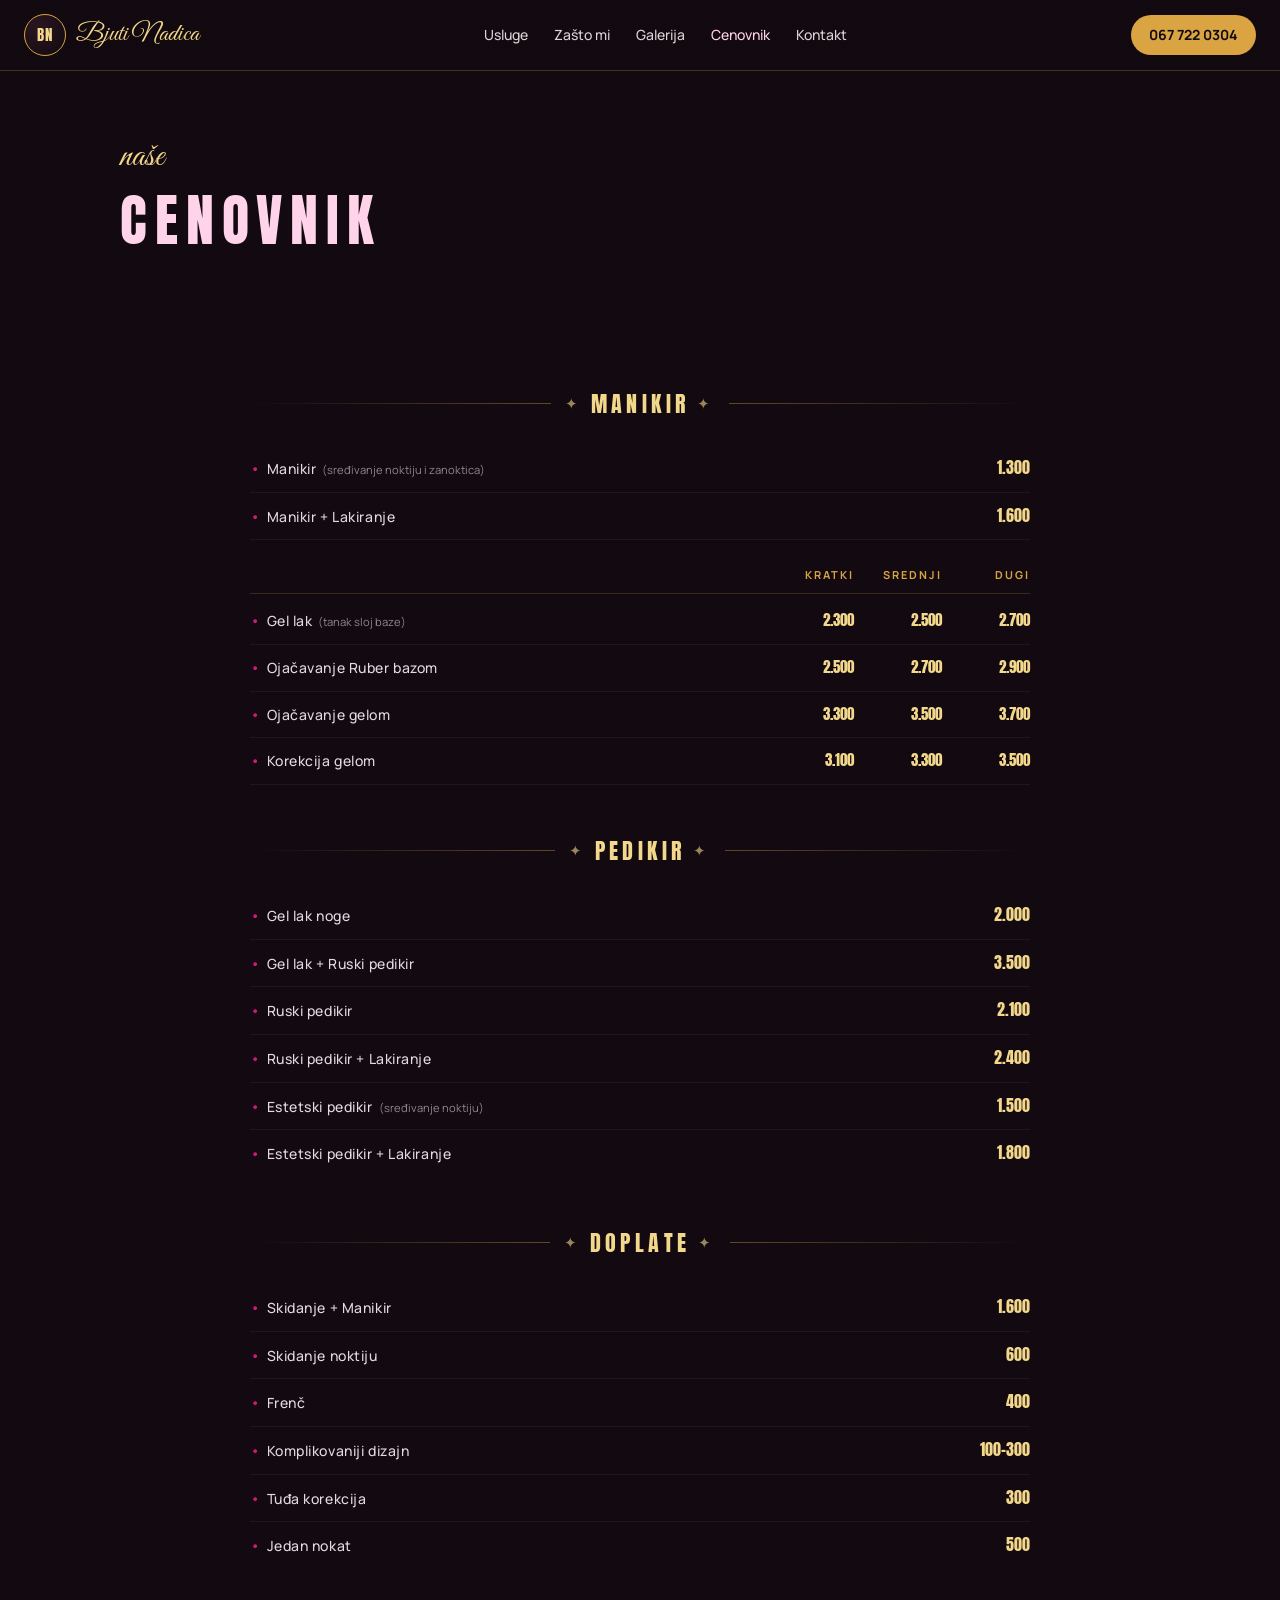
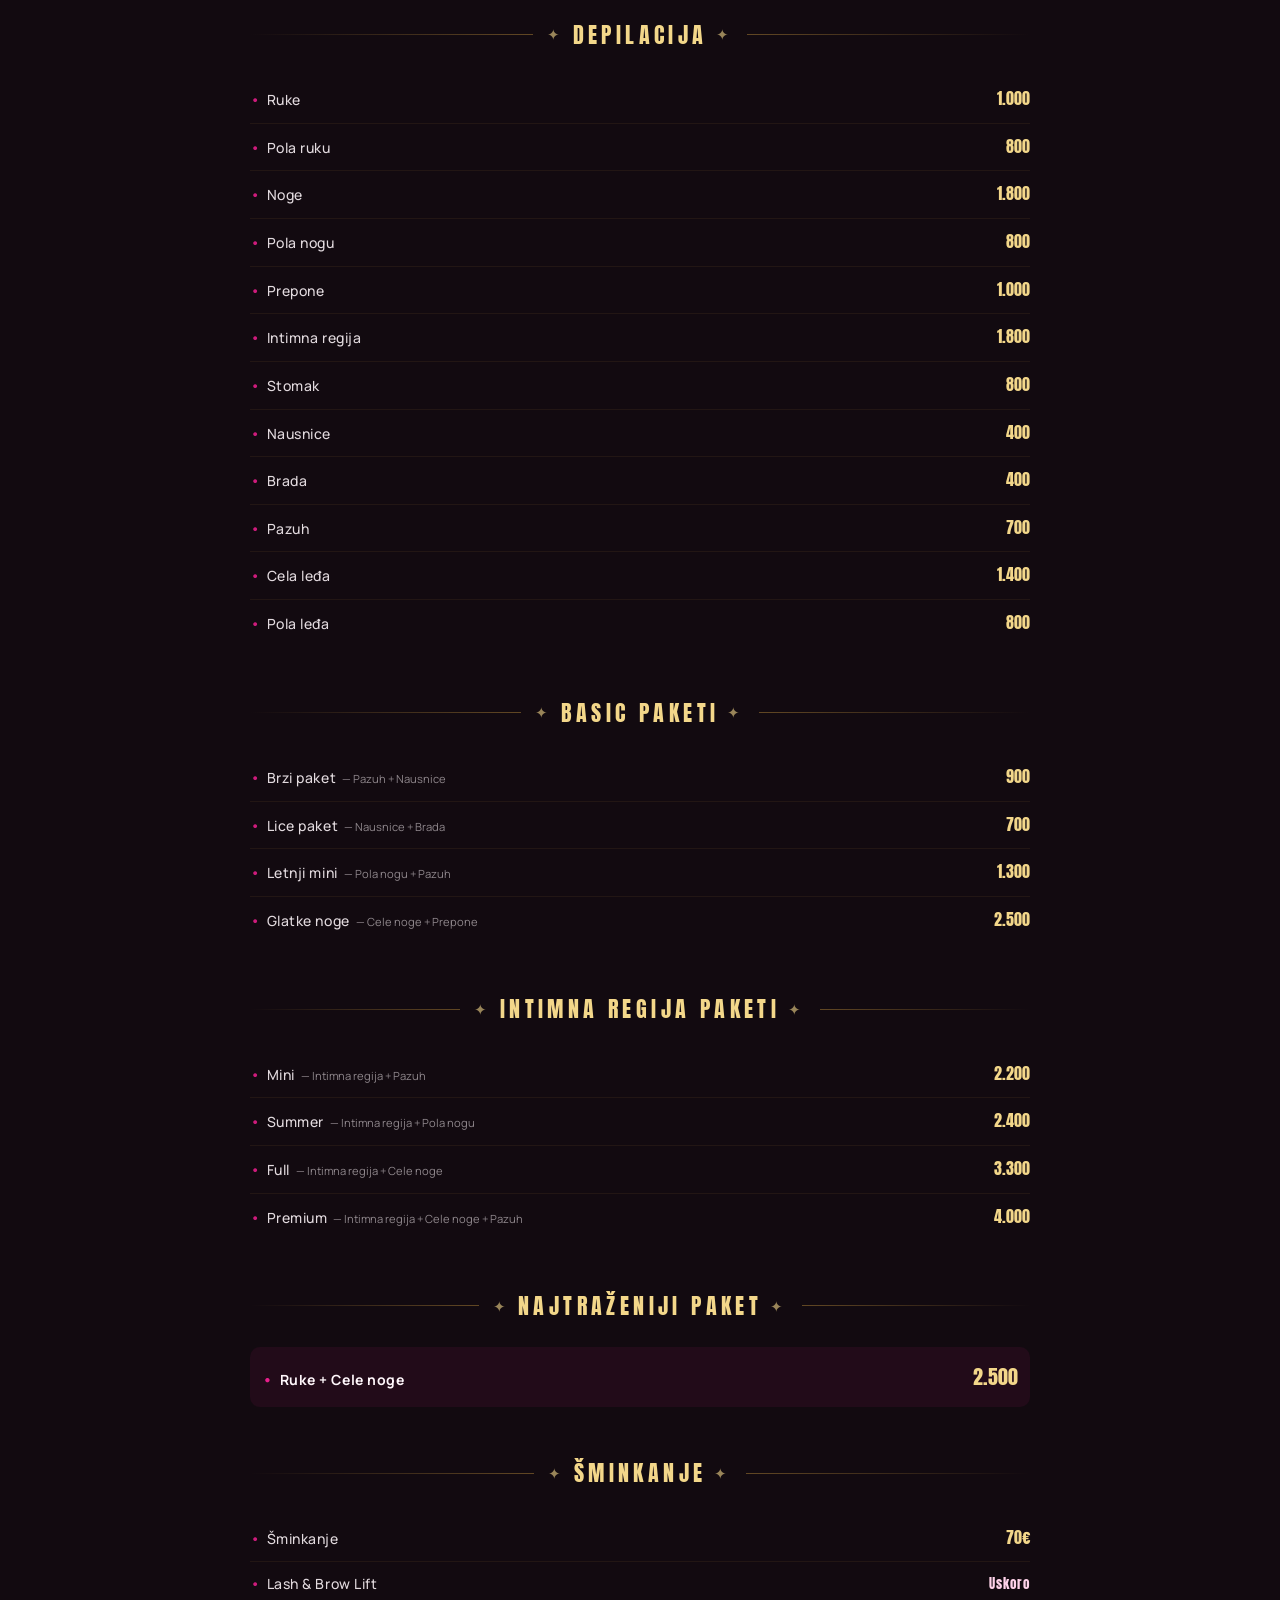
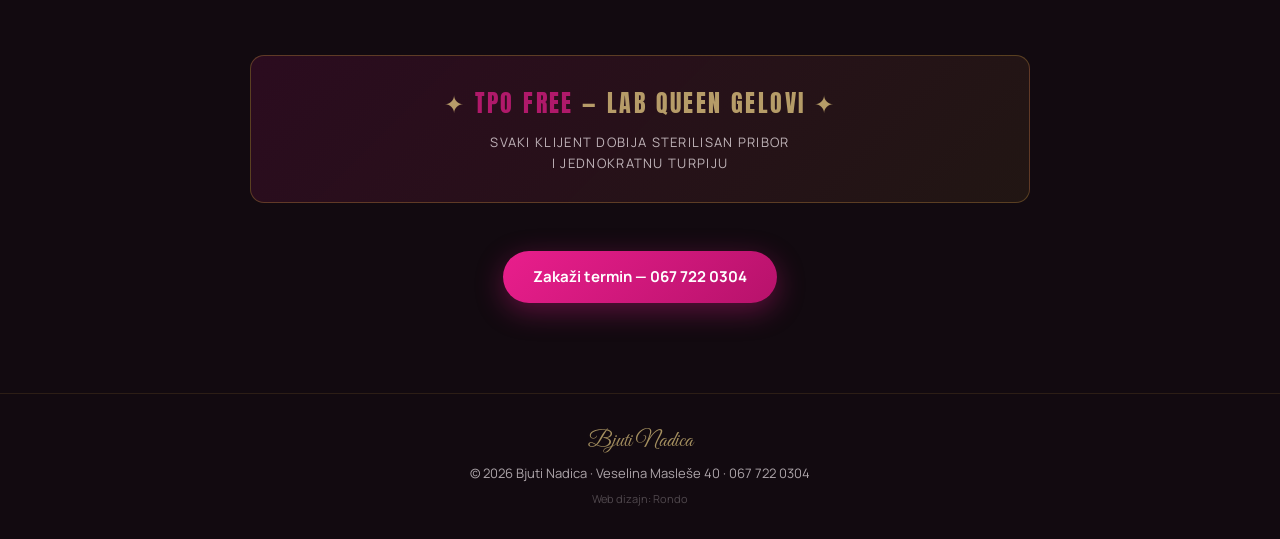
==== cenovnik.html @ 789e0a79 "Bjuti Nadica sajt — inicijalni commit index.html, galerija.html, cenovnik.html, style.css  Co-Author" ====
<!DOCTYPE html>
<html lang="sr">
<head>
  <meta charset="UTF-8">
  <meta name="viewport" content="width=device-width, initial-scale=1.0">
  <title>Cenovnik — Bjuti Nadica</title>
  <meta name="description" content="Cenovnik usluga salona Bjuti Nadica — manikir, pedikir, depilacija, šminkanje. Veselina Masleše 40, Beograd.">
  <link rel="preconnect" href="https://fonts.googleapis.com">
  <link rel="preconnect" href="https://fonts.gstatic.com" crossorigin>
  <link rel="stylesheet" href="style.css">
</head>
<body>

<!-- HEADER -->
<header>
  <a class="logo" href="index.html" aria-label="Bjuti Nadica — početna">
    <span class="logo-znak">BN</span>
    <span class="logo-ime">Bjuti Nadica</span>
  </a>
  <nav aria-label="Glavna navigacija">
    <a href="index.html#usluge">Usluge</a>
    <a href="index.html#zasto">Zašto mi</a>
    <a href="galerija.html">Galerija</a>
    <a href="cenovnik.html" class="active">Cenovnik</a>
    <a href="index.html#kontakt">Kontakt</a>
  </nav>
  <a class="header-tel" href="tel:0677220304">067 722 0304</a>
</header>

<!-- HERO -->
<div class="cenovnik-hero">
  <div class="okvir">
    <span class="naslov-sekcije" style="text-align:left;margin-bottom:.4rem;display:block;">
      <span class="script" style="font-size:clamp(24px,3.5vw,36px);">naše</span>
    </span>
    <h1 style="font-family:var(--display);font-size:clamp(32px,6vw,56px);letter-spacing:.14em;text-transform:uppercase;color:var(--roze);font-weight:400;line-height:1;">Cenovnik</h1>
  </div>
</div>

<!-- SADRŽAJ -->
<section>
  <div class="okvir" style="max-width:780px;">

    <!-- ══════════════ MANIKIR ══════════════ -->
    <div class="cenovnik-blok">
      <div class="cenovnik-kategorija">
        <span class="cenovnik-kategorija-naziv">Manikir</span>
      </div>

      <div class="cenovnik-red">
        <span class="cenovnik-naziv">Manikir <small>(sređivanje noktiju i zanoktica)</small></span>
        <span class="cenovnik-cena">1.300</span>
      </div>
      <div class="cenovnik-red">
        <span class="cenovnik-naziv">Manikir + Lakiranje</span>
        <span class="cenovnik-cena">1.600</span>
      </div>

      <!-- tabela kratki/srednji/dugi -->
      <div class="cenovnik-tabela-header" style="margin-top:1.2rem;">
        <span></span>
        <span>Kratki</span>
        <span>Srednji</span>
        <span>Dugi</span>
      </div>
      <div class="cenovnik-red-tabela">
        <span class="cenovnik-naziv">Gel lak <small>(tanak sloj baze)</small></span>
        <span class="cenovnik-cena">2.300</span>
        <span class="cenovnik-cena">2.500</span>
        <span class="cenovnik-cena">2.700</span>
      </div>
      <div class="cenovnik-red-tabela">
        <span class="cenovnik-naziv">Ojačavanje Ruber bazom</span>
        <span class="cenovnik-cena">2.500</span>
        <span class="cenovnik-cena">2.700</span>
        <span class="cenovnik-cena">2.900</span>
      </div>
      <div class="cenovnik-red-tabela">
        <span class="cenovnik-naziv">Ojačavanje gelom</span>
        <span class="cenovnik-cena">3.300</span>
        <span class="cenovnik-cena">3.500</span>
        <span class="cenovnik-cena">3.700</span>
      </div>
      <div class="cenovnik-red-tabela">
        <span class="cenovnik-naziv">Korekcija gelom</span>
        <span class="cenovnik-cena">3.100</span>
        <span class="cenovnik-cena">3.300</span>
        <span class="cenovnik-cena">3.500</span>
      </div>
    </div>

    <!-- ══════════════ PEDIKIR ══════════════ -->
    <div class="cenovnik-blok">
      <div class="cenovnik-kategorija">
        <span class="cenovnik-kategorija-naziv">Pedikir</span>
      </div>

      <div class="cenovnik-red">
        <span class="cenovnik-naziv">Gel lak noge</span>
        <span class="cenovnik-cena">2.000</span>
      </div>
      <div class="cenovnik-red">
        <span class="cenovnik-naziv">Gel lak + Ruski pedikir</span>
        <span class="cenovnik-cena">3.500</span>
      </div>
      <div class="cenovnik-red">
        <span class="cenovnik-naziv">Ruski pedikir</span>
        <span class="cenovnik-cena">2.100</span>
      </div>
      <div class="cenovnik-red">
        <span class="cenovnik-naziv">Ruski pedikir + Lakiranje</span>
        <span class="cenovnik-cena">2.400</span>
      </div>
      <div class="cenovnik-red">
        <span class="cenovnik-naziv">Estetski pedikir <small>(sređivanje noktiju)</small></span>
        <span class="cenovnik-cena">1.500</span>
      </div>
      <div class="cenovnik-red">
        <span class="cenovnik-naziv">Estetski pedikir + Lakiranje</span>
        <span class="cenovnik-cena">1.800</span>
      </div>
    </div>

    <!-- ══════════════ DOPLATE ══════════════ -->
    <div class="cenovnik-blok">
      <div class="cenovnik-kategorija">
        <span class="cenovnik-kategorija-naziv">Doplate</span>
      </div>

      <div class="cenovnik-red">
        <span class="cenovnik-naziv">Skidanje + Manikir</span>
        <span class="cenovnik-cena">1.600</span>
      </div>
      <div class="cenovnik-red">
        <span class="cenovnik-naziv">Skidanje noktiju</span>
        <span class="cenovnik-cena">600</span>
      </div>
      <div class="cenovnik-red">
        <span class="cenovnik-naziv">Frenč</span>
        <span class="cenovnik-cena">400</span>
      </div>
      <div class="cenovnik-red">
        <span class="cenovnik-naziv">Komplikovaniji dizajn</span>
        <span class="cenovnik-cena">100–300</span>
      </div>
      <div class="cenovnik-red">
        <span class="cenovnik-naziv">Tuđa korekcija</span>
        <span class="cenovnik-cena">300</span>
      </div>
      <div class="cenovnik-red">
        <span class="cenovnik-naziv">Jedan nokat</span>
        <span class="cenovnik-cena">500</span>
      </div>
    </div>

    <!-- ══════════════ DEPILACIJA ══════════════ -->
    <div class="cenovnik-blok">
      <div class="cenovnik-kategorija">
        <span class="cenovnik-kategorija-naziv">Depilacija</span>
      </div>

      <div class="cenovnik-red">
        <span class="cenovnik-naziv">Ruke</span>
        <span class="cenovnik-cena">1.000</span>
      </div>
      <div class="cenovnik-red">
        <span class="cenovnik-naziv">Pola ruku</span>
        <span class="cenovnik-cena">800</span>
      </div>
      <div class="cenovnik-red">
        <span class="cenovnik-naziv">Noge</span>
        <span class="cenovnik-cena">1.800</span>
      </div>
      <div class="cenovnik-red">
        <span class="cenovnik-naziv">Pola nogu</span>
        <span class="cenovnik-cena">800</span>
      </div>
      <div class="cenovnik-red">
        <span class="cenovnik-naziv">Prepone</span>
        <span class="cenovnik-cena">1.000</span>
      </div>
      <div class="cenovnik-red">
        <span class="cenovnik-naziv">Intimna regija</span>
        <span class="cenovnik-cena">1.800</span>
      </div>
      <div class="cenovnik-red">
        <span class="cenovnik-naziv">Stomak</span>
        <span class="cenovnik-cena">800</span>
      </div>
      <div class="cenovnik-red">
        <span class="cenovnik-naziv">Nausnice</span>
        <span class="cenovnik-cena">400</span>
      </div>
      <div class="cenovnik-red">
        <span class="cenovnik-naziv">Brada</span>
        <span class="cenovnik-cena">400</span>
      </div>
      <div class="cenovnik-red">
        <span class="cenovnik-naziv">Pazuh</span>
        <span class="cenovnik-cena">700</span>
      </div>
      <div class="cenovnik-red">
        <span class="cenovnik-naziv">Cela leđa</span>
        <span class="cenovnik-cena">1.400</span>
      </div>
      <div class="cenovnik-red">
        <span class="cenovnik-naziv">Pola leđa</span>
        <span class="cenovnik-cena">800</span>
      </div>
    </div>

    <!-- ══════════════ BASIC PAKETI ══════════════ -->
    <div class="cenovnik-blok">
      <div class="cenovnik-kategorija">
        <span class="cenovnik-kategorija-naziv">Basic paketi</span>
      </div>

      <div class="cenovnik-red">
        <span class="cenovnik-naziv">Brzi paket <small>— Pazuh + Nausnice</small></span>
        <span class="cenovnik-cena">900</span>
      </div>
      <div class="cenovnik-red">
        <span class="cenovnik-naziv">Lice paket <small>— Nausnice + Brada</small></span>
        <span class="cenovnik-cena">700</span>
      </div>
      <div class="cenovnik-red">
        <span class="cenovnik-naziv">Letnji mini <small>— Pola nogu + Pazuh</small></span>
        <span class="cenovnik-cena">1.300</span>
      </div>
      <div class="cenovnik-red">
        <span class="cenovnik-naziv">Glatke noge <small>— Cele noge + Prepone</small></span>
        <span class="cenovnik-cena">2.500</span>
      </div>
    </div>

    <!-- ══════════════ INTIMNA REGIJA PAKETI ══════════════ -->
    <div class="cenovnik-blok">
      <div class="cenovnik-kategorija">
        <span class="cenovnik-kategorija-naziv">Intimna regija paketi</span>
      </div>

      <div class="cenovnik-red">
        <span class="cenovnik-naziv">Mini <small>— Intimna regija + Pazuh</small></span>
        <span class="cenovnik-cena">2.200</span>
      </div>
      <div class="cenovnik-red">
        <span class="cenovnik-naziv">Summer <small>— Intimna regija + Pola nogu</small></span>
        <span class="cenovnik-cena">2.400</span>
      </div>
      <div class="cenovnik-red">
        <span class="cenovnik-naziv">Full <small>— Intimna regija + Cele noge</small></span>
        <span class="cenovnik-cena">3.300</span>
      </div>
      <div class="cenovnik-red">
        <span class="cenovnik-naziv">Premium <small>— Intimna regija + Cele noge + Pazuh</small></span>
        <span class="cenovnik-cena">4.000</span>
      </div>
    </div>

    <!-- ══════════════ NAJTRAŽENIJI PAKET ══════════════ -->
    <div class="cenovnik-blok">
      <div class="cenovnik-kategorija">
        <span class="cenovnik-kategorija-naziv">Najtraženiji paket</span>
      </div>

      <div class="cenovnik-red" style="background:rgba(233,30,140,.07);border-radius:10px;padding:14px 12px;border-bottom:none;">
        <span class="cenovnik-naziv" style="font-weight:700;opacity:1;">Ruke + Cele noge</span>
        <span class="cenovnik-cena" style="font-size:20px;">2.500</span>
      </div>
    </div>

    <!-- ══════════════ ŠMINKANJE ══════════════ -->
    <div class="cenovnik-blok">
      <div class="cenovnik-kategorija">
        <span class="cenovnik-kategorija-naziv">Šminkanje</span>
      </div>

      <div class="cenovnik-red">
        <span class="cenovnik-naziv">Šminkanje</span>
        <span class="cenovnik-cena">70€</span>
      </div>
      <div class="cenovnik-red">
        <span class="cenovnik-naziv">Lash &amp; Brow Lift</span>
        <span class="cenovnik-cena" style="color:var(--roze);font-size:13px;letter-spacing:.08em;">Uskoro</span>
      </div>
    </div>

    <!-- NOTA -->
    <div class="cenovnik-nota">
      <p class="tpo">✦ <span>TPO FREE</span> — Lab Queen gelovi ✦</p>
      <p>Svaki klijent dobija sterilisan pribor<br>i jednokratnu turpiju</p>
    </div>

    <!-- CTA -->
    <div style="text-align:center;margin-top:3rem;">
      <a class="btn btn-magenta" href="tel:0677220304">Zakaži termin — 067 722 0304</a>
    </div>

  </div>
</section>

<footer>
  <span class="script">Bjuti Nadica</span>
  © 2026 Bjuti Nadica · Veselina Masleše 40 · 067 722 0304
  <br><span style="font-size:11px;opacity:.4;margin-top:6px;display:inline-block;">Web dizajn: <a href="https://rondo.rs" target="_blank" rel="noopener" style="color:inherit;text-decoration:none;opacity:1;">Rondo</a></span>
</footer>

</body>
</html>
---- style.css ----
@import url('https://fonts.googleapis.com/css2?family=Anton&family=Great+Vibes&family=Manrope:wght@400;500;700&display=swap');

:root {
  --crna: #120a10;
  --crna-2: #1d0f18;
  --magenta: #e91e8c;
  --magenta-tamna: #b7126b;
  --roze: #ffd3ea;
  --zlatna: #d9a441;
  --zlatna-svetla: #f3d78a;
  --bela: #fff7fb;
  --display: 'Anton', sans-serif;
  --script: 'Great Vibes', cursive;
  --body: 'Manrope', sans-serif;
  --radius: 14px;
  --transition: 0.2s;
}

*, *::before, *::after { margin: 0; padding: 0; box-sizing: border-box; }
html { scroll-behavior: smooth; }
@media (prefers-reduced-motion: reduce) {
  html { scroll-behavior: auto; }
  *, *::before, *::after { animation: none !important; transition: none !important; }
}
body {
  font-family: var(--body);
  background: var(--crna);
  color: var(--bela);
  line-height: 1.6;
  overflow-x: hidden;
}
a { color: inherit; }
img { max-width: 100%; display: block; }
a:focus-visible { outline: 2px solid var(--zlatna); outline-offset: 3px; border-radius: 2px; }

/* ─── HEADER ─── */
header {
  position: fixed; inset: 0 0 auto 0; z-index: 50;
  display: flex; align-items: center; justify-content: space-between;
  padding: 14px 24px;
  background: linear-gradient(to bottom, rgba(18,10,16,.92), rgba(18,10,16,.75));
  backdrop-filter: blur(10px);
  border-bottom: 1px solid rgba(217,164,65,.25);
}
.logo { display: flex; align-items: center; gap: 10px; text-decoration: none; }
.logo-znak {
  width: 42px; height: 42px; border-radius: 50%;
  border: 1.5px solid var(--zlatna);
  display: grid; place-items: center;
  font-family: var(--display); font-size: 15px; letter-spacing: 1px;
  color: var(--zlatna-svetla);
  background: radial-gradient(circle at 30% 30%, #2a1520, #120a10);
  flex-shrink: 0;
}
.logo-ime { font-family: var(--script); font-size: 26px; color: var(--zlatna-svetla); }
nav { display: flex; gap: 26px; font-size: 14px; font-weight: 500; }
nav a { text-decoration: none; opacity: .85; transition: var(--transition); }
nav a:hover, nav a:focus-visible, nav a.active { opacity: 1; color: var(--roze); }
.header-tel {
  text-decoration: none; font-weight: 700; font-size: 14px;
  color: var(--crna); background: var(--zlatna);
  padding: 9px 18px; border-radius: 99px;
  transition: var(--transition); white-space: nowrap;
}
.header-tel:hover { background: var(--zlatna-svetla); }
@media (max-width: 760px) { nav { display: none; } }

/* ─── HERO ─── */
.hero {
  min-height: 100svh;
  display: flex; flex-direction: column; align-items: center; justify-content: center;
  text-align: center; position: relative;
  padding: 120px 24px 80px;
  overflow: hidden;
}
.hero::after {
  content: ""; position: absolute; left: 50%; bottom: 0; transform: translateX(-50%);
  width: min(560px, 80%); height: 1px;
  background: linear-gradient(to right, transparent, var(--zlatna), transparent);
}

/* 4 hero fotografije */
.hero-photos {
  position: absolute; inset: 0;
  display: grid; grid-template-columns: repeat(4, 1fr);
  z-index: 0;
}
.hero-photos img {
  width: 100%; height: 100%;
  object-fit: cover; object-position: center top;
}

/* overlay: tamni gradient + magenta sjaj */
.hero-overlay {
  position: absolute; inset: 0; z-index: 1;
  background:
    radial-gradient(ellipse 80% 55% at 50% -5%, rgba(233,30,140,.38), transparent 65%),
    radial-gradient(ellipse 45% 35% at 85% 75%, rgba(217,164,65,.1), transparent 70%),
    linear-gradient(to bottom, rgba(18,10,16,.45) 0%, rgba(18,10,16,.72) 50%, rgba(18,10,16,.96) 100%);
}

.hero-content { position: relative; z-index: 2; }

.hero-script {
  font-family: var(--script);
  font-size: clamp(44px, 9vw, 84px);
  color: var(--zlatna-svetla);
  line-height: 1.1;
}
.hero h1 {
  font-family: var(--display);
  font-size: clamp(15px, 2.6vw, 22px);
  letter-spacing: .45em; text-indent: .45em;
  color: var(--roze);
  margin: 8px 0 26px;
  text-transform: uppercase;
  font-weight: 400;
}
.hero p { max-width: 520px; opacity: .85; font-size: 16px; }
.hero-cta { display: flex; gap: 14px; margin-top: 34px; flex-wrap: wrap; justify-content: center; }

/* ─── DUGMAD ─── */
.btn {
  text-decoration: none; font-weight: 700; font-size: 15px;
  padding: 14px 30px; border-radius: 99px; transition: var(--transition);
  display: inline-block;
}
.btn-magenta {
  background: linear-gradient(135deg, var(--magenta), var(--magenta-tamna));
  color: #fff; box-shadow: 0 8px 28px rgba(233,30,140,.35);
}
.btn-magenta:hover { transform: translateY(-2px); box-shadow: 0 12px 34px rgba(233,30,140,.5); }
.btn-obrub { border: 1.5px solid var(--zlatna); color: var(--zlatna-svetla); }
.btn-obrub:hover { background: rgba(217,164,65,.12); }

/* ─── POPUST TRAKA ─── */
.popust {
  position: relative; margin: -1px 0;
  padding: 26px 24px;
  background: var(--magenta);
  transform: skewY(-1.6deg);
  overflow: hidden;
}
.popust-unutra {
  transform: skewY(1.6deg);
  display: flex; align-items: baseline; justify-content: center;
  gap: 16px; flex-wrap: wrap; text-align: center;
}
.popust .broj {
  font-family: var(--display);
  font-size: clamp(44px, 7vw, 72px);
  color: #fff; line-height: 1;
  text-shadow: 3px 3px 0 var(--magenta-tamna);
}
.popust .tekst {
  font-weight: 700; font-size: clamp(16px, 2.4vw, 22px);
  letter-spacing: .06em; text-transform: uppercase;
}
.popust .tekst span {
  display: block; font-size: .72em; color: var(--crna);
  background: var(--zlatna-svetla); padding: 2px 12px;
  border-radius: 4px; margin-top: 6px;
}

/* ─── SEKCIJE ─── */
section { padding: 90px 24px; }
.okvir { max-width: 1040px; margin: 0 auto; }
.naslov-sekcije { text-align: center; margin-bottom: 56px; }
.naslov-sekcije .script {
  font-family: var(--script);
  font-size: clamp(30px, 4.5vw, 44px);
  color: var(--zlatna-svetla);
}
.naslov-sekcije h2 {
  font-family: var(--display); font-weight: 400;
  font-size: clamp(26px, 4.5vw, 40px);
  letter-spacing: .14em; text-transform: uppercase; color: var(--roze);
}

/* ─── USLUGE ─── */
.usluge-mreza {
  display: grid; grid-template-columns: repeat(auto-fit, minmax(220px, 1fr)); gap: 20px;
}
.usluga {
  background: linear-gradient(160deg, var(--crna-2), #170b13);
  border: 1px solid rgba(233,30,140,.28);
  border-radius: var(--radius);
  padding: 34px 26px;
  text-align: center;
  transition: .25s;
  position: relative;
}
.usluga:hover {
  transform: translateY(-6px);
  border-color: var(--magenta);
  box-shadow: 0 14px 38px rgba(233,30,140,.22);
}
.usluga a {
  text-decoration: none;
  display: flex; flex-direction: column; align-items: center;
}
.usluga .ikona {
  width: 64px; height: 64px; margin: 0 auto 18px; border-radius: 50%;
  border: 1.5px solid var(--magenta);
  display: grid; place-items: center; font-size: 28px;
  background: radial-gradient(circle at 35% 30%, rgba(233,30,140,.25), transparent 70%);
}
.usluga h3 {
  font-family: var(--display); font-weight: 400;
  font-size: 20px; letter-spacing: .12em; text-transform: uppercase;
  color: var(--roze); margin-bottom: 10px;
}
.usluga p { font-size: 14px; opacity: .8; }
.usluga-vidi {
  display: inline-block; margin-top: 14px;
  font-size: 12px; font-weight: 700; letter-spacing: .1em;
  text-transform: uppercase; color: var(--zlatna);
}

/* ─── ZAŠTO MI ─── */
.zasto { background: linear-gradient(to bottom, var(--crna), #1a0c15, var(--crna)); }
.zasto-mreza {
  display: grid; grid-template-columns: repeat(auto-fit, minmax(240px, 1fr));
  gap: 36px; text-align: center;
}
.zasto-stavka .zlatno {
  color: var(--zlatna-svetla); font-family: var(--script);
  font-size: 30px; display: block; margin-bottom: 6px;
}
.zasto-stavka p { font-size: 15px; opacity: .85; }

/* ─── RECENZIJE ─── */
.recenzije-mreza {
  display: grid;
  grid-template-columns: repeat(auto-fit, minmax(280px, 1fr));
  gap: 24px;
}
.recenzija-kartica {
  background: linear-gradient(160deg, var(--crna-2), #170b13);
  border: 1px solid rgba(217,164,65,.22);
  border-radius: var(--radius);
  padding: 28px 26px;
  display: flex;
  flex-direction: column;
  gap: 14px;
  transition: .25s;
}
.recenzija-kartica:hover {
  border-color: rgba(217,164,65,.45);
  transform: translateY(-4px);
}
.recenzija-header {
  display: flex;
  align-items: center;
  gap: 14px;
}
.recenzija-avatar {
  width: 46px; height: 46px;
  border-radius: 50%;
  background: linear-gradient(135deg, var(--magenta), var(--magenta-tamna));
  display: grid; place-items: center;
  font-family: var(--display);
  font-size: 16px;
  color: #fff;
  flex-shrink: 0;
}
.recenzija-meta { display: flex; flex-direction: column; gap: 2px; }
.recenzija-ime { font-weight: 700; font-size: 15px; color: var(--bela); }
.recenzija-datum { font-size: 12px; opacity: .5; }
.recenzija-zvezdice { color: var(--zlatna); font-size: 15px; letter-spacing: 2px; }
.recenzija-tekst { font-size: 14px; opacity: .85; line-height: 1.65; font-style: italic; }
.recenzije-google {
  display: flex; align-items: center; justify-content: center;
  gap: 8px; margin-top: 32px;
  font-size: 13px; opacity: .5;
}
.recenzije-google svg { width: 16px; height: 16px; flex-shrink: 0; }

/* ─── KONTAKT ─── */
.kontakt-layout {
  display: grid;
  grid-template-columns: 1fr 1fr;
  gap: 24px;
  align-items: stretch;
}
.kontakt-kartica {
  background: linear-gradient(150deg, #20101a, #160a11);
  border: 1px solid rgba(217,164,65,.35);
  border-radius: 18px;
  padding: 36px 28px;
  display: grid;
  grid-template-columns: 1fr 1fr;
  gap: 28px;
  text-align: center;
}
.kontakt-mapa {
  border-radius: 18px;
  overflow: hidden;
  border: 1px solid rgba(217,164,65,.25);
  min-height: 280px;
}
.kontakt-mapa iframe {
  width: 100%; height: 100%; border: none; display: block;
}
@media (max-width: 860px) {
  .kontakt-layout { grid-template-columns: 1fr; }
  .kontakt-mapa { min-height: 260px; }
}
.kontakt-stavka .oznaka {
  font-size: 12px; letter-spacing: .24em; text-transform: uppercase;
  color: var(--zlatna); margin-bottom: 8px; font-weight: 700;
}
.kontakt-stavka a {
  text-decoration: none; font-size: 19px; font-weight: 700; transition: var(--transition);
}
.kontakt-stavka a:hover { color: var(--roze); }
.kontakt-stavka .malo {
  display: block; font-size: 13px; opacity: .65; margin-top: 6px; font-weight: 400;
}

/* ─── FOOTER ─── */
footer {
  border-top: 1px solid rgba(217,164,65,.2);
  padding: 30px 24px; text-align: center; font-size: 13px; opacity: .65;
}
footer .script {
  font-family: var(--script); font-size: 22px;
  color: var(--zlatna-svetla); opacity: 1;
  display: block; margin-bottom: 4px;
}

/* ─── CENOVNIK ─── */
.cenovnik-hero {
  padding: 8rem 2rem 3rem;
  background:
    linear-gradient(to bottom, rgba(18,10,16,1) 0%, rgba(18,10,16,.65) 100%),
    url('foto/hero-02.jpg') center/cover no-repeat;
}

.cenovnik-blok {
  margin-bottom: 3rem;
}

.cenovnik-kategorija {
  display: flex;
  align-items: center;
  gap: 14px;
  margin-bottom: 1.5rem;
}
.cenovnik-kategorija::before,
.cenovnik-kategorija::after {
  content: '';
  flex: 1;
  height: 1px;
  background: linear-gradient(to right, transparent, rgba(217,164,65,.4));
}
.cenovnik-kategorija::after {
  background: linear-gradient(to left, transparent, rgba(217,164,65,.4));
}
.cenovnik-kategorija-naziv {
  font-family: var(--display);
  font-size: clamp(16px, 2.5vw, 22px);
  letter-spacing: .2em;
  text-transform: uppercase;
  color: var(--zlatna-svetla);
  white-space: nowrap;
  display: flex;
  align-items: center;
  gap: 8px;
}
.cenovnik-kategorija-naziv::before { content: '✦'; font-size: .7em; opacity: .6; }
.cenovnik-kategorija-naziv::after  { content: '✦'; font-size: .7em; opacity: .6; }

.cenovnik-red {
  display: flex;
  align-items: baseline;
  justify-content: space-between;
  gap: 12px;
  padding: 10px 0;
  border-bottom: 1px solid rgba(217,164,65,.08);
}
.cenovnik-red:last-child { border-bottom: none; }

.cenovnik-naziv {
  font-size: 14px;
  font-weight: 500;
  letter-spacing: .04em;
  color: var(--bela);
  opacity: .88;
  display: flex;
  align-items: baseline;
  gap: 6px;
}
.cenovnik-naziv::before {
  content: '•';
  color: var(--magenta);
  font-size: 1.1em;
  flex-shrink: 0;
}
.cenovnik-naziv small {
  font-size: .8em;
  opacity: .6;
  font-weight: 400;
  text-transform: none;
  letter-spacing: 0;
}

.cenovnik-cena {
  font-family: var(--display);
  font-size: 16px;
  color: var(--zlatna-svetla);
  white-space: nowrap;
  flex-shrink: 0;
}

/* tabela kratki/srednji/dugi */
.cenovnik-tabela-header {
  display: grid;
  grid-template-columns: 1fr repeat(3, 80px);
  gap: 8px;
  padding: 6px 0 10px;
  border-bottom: 1px solid rgba(217,164,65,.2);
  margin-bottom: 4px;
}
.cenovnik-tabela-header span {
  font-size: 11px;
  font-weight: 700;
  letter-spacing: .18em;
  text-transform: uppercase;
  color: var(--zlatna);
  text-align: right;
}
.cenovnik-tabela-header span:first-child { text-align: left; opacity: 0; }

.cenovnik-red-tabela {
  display: grid;
  grid-template-columns: 1fr repeat(3, 80px);
  gap: 8px;
  align-items: baseline;
  padding: 10px 0;
  border-bottom: 1px solid rgba(217,164,65,.08);
}
.cenovnik-red-tabela .cenovnik-naziv { flex: 1; }
.cenovnik-red-tabela .cenovnik-cena { text-align: right; font-size: 15px; }

/* nota / napomena */
.cenovnik-nota {
  margin-top: 3rem;
  background: linear-gradient(135deg, rgba(233,30,140,.12), rgba(217,164,65,.08));
  border: 1px solid rgba(217,164,65,.3);
  border-radius: var(--radius);
  padding: 28px 32px;
  text-align: center;
  display: flex;
  flex-direction: column;
  gap: 10px;
}
.cenovnik-nota .tpo {
  font-family: var(--display);
  font-size: clamp(18px, 3vw, 24px);
  color: var(--zlatna-svetla);
  letter-spacing: .1em;
}
.cenovnik-nota .tpo span { color: var(--magenta); }
.cenovnik-nota p {
  font-size: 13px;
  letter-spacing: .1em;
  text-transform: uppercase;
  opacity: .7;
}

@media (max-width: 560px) {
  .cenovnik-tabela-header,
  .cenovnik-red-tabela {
    grid-template-columns: 1fr repeat(3, 62px);
    gap: 4px;
  }
  .cenovnik-red-tabela .cenovnik-cena { font-size: 13px; }
}

/* ─── GALERIJA ─── */
.galerija-hero {
  padding: 8rem 2rem 3rem;
  background:
    linear-gradient(to bottom, rgba(18,10,16,1) 0%, rgba(18,10,16,.6) 100%),
    url('foto/manikir-01.jpg') center/cover no-repeat;
}

.filter-traka {
  display: flex; flex-wrap: wrap; gap: 0.6rem; margin-bottom: 2.5rem;
}
.filter-btn {
  background: transparent;
  border: 1.5px solid rgba(217,164,65,.35);
  color: rgba(255,247,251,.7);
  font-family: var(--body);
  font-size: 0.82rem; font-weight: 700;
  letter-spacing: .08em; text-transform: uppercase;
  padding: 0.55rem 1.2rem;
  border-radius: 99px; cursor: pointer;
  transition: all var(--transition);
}
.filter-btn:hover { border-color: var(--zlatna); color: var(--zlatna-svetla); }
.filter-btn.aktivan {
  background: var(--magenta); border-color: var(--magenta); color: #fff;
}

.galerija-grid {
  display: grid; grid-template-columns: repeat(3, 1fr); gap: 1rem;
}
.galerija-item {
  position: relative; overflow: hidden;
  border-radius: var(--radius); aspect-ratio: 1;
  cursor: pointer; border: 2px solid transparent;
  transition: border-color .25s, transform .25s;
}
.galerija-item img {
  width: 100%; height: 100%; object-fit: cover; transition: transform .25s;
}
.galerija-item:hover { border-color: var(--magenta); transform: scale(1.03); }
.galerija-item[hidden] { display: none; }

/* ─── LIGHTBOX ─── */
dialog.lightbox {
  background: rgba(18,10,16,.97);
  border: none; padding: 0;
  max-width: 100vw; max-height: 100vh;
  width: 100%; height: 100%;
  display: flex; align-items: center; justify-content: center;
}
dialog.lightbox::backdrop { background: rgba(0,0,0,.88); }
.lightbox-inner {
  position: relative;
  display: flex; align-items: center; justify-content: center;
  width: 100%; height: 100%; padding: 2rem;
}
.lightbox-img { max-width: 90vw; max-height: 85vh; object-fit: contain; border-radius: 8px; }
.lightbox-close {
  position: absolute; top: 1rem; right: 1rem;
  background: rgba(255,255,255,.1); border: none; color: var(--bela);
  font-size: 1.5rem; width: 44px; height: 44px;
  border-radius: 50%; cursor: pointer; display: grid; place-items: center;
  transition: background var(--transition);
}
.lightbox-close:hover { background: var(--magenta); }
.lightbox-nav {
  position: absolute; top: 50%; transform: translateY(-50%);
  background: rgba(255,255,255,.08);
  border: 1px solid rgba(255,255,255,.15);
  color: var(--bela); font-size: 1.4rem;
  width: 48px; height: 48px;
  border-radius: 50%; cursor: pointer; display: grid; place-items: center;
  transition: background var(--transition);
}
.lightbox-nav:hover { background: var(--magenta); }
.lightbox-prev { left: 1rem; }
.lightbox-next { right: 1rem; }

/* ─── RESPONSIVE ─── */
@media (max-width: 900px) {
  .galerija-grid { grid-template-columns: repeat(2, 1fr); }
}
@media (max-width: 640px) {
  .hero-photos { grid-template-columns: repeat(2, 1fr); grid-template-rows: repeat(2, 1fr); }
  .galerija-grid { grid-template-columns: repeat(2, 1fr); gap: 0.6rem; }
  .filter-btn { font-size: 0.76rem; padding: 0.45rem 0.9rem; }
  .lightbox-nav { display: none; }
  .lightbox-img { max-width: 95vw; max-height: 80vh; }
}
@media (max-width: 380px) {
  .galerija-grid { gap: 0.4rem; }
}
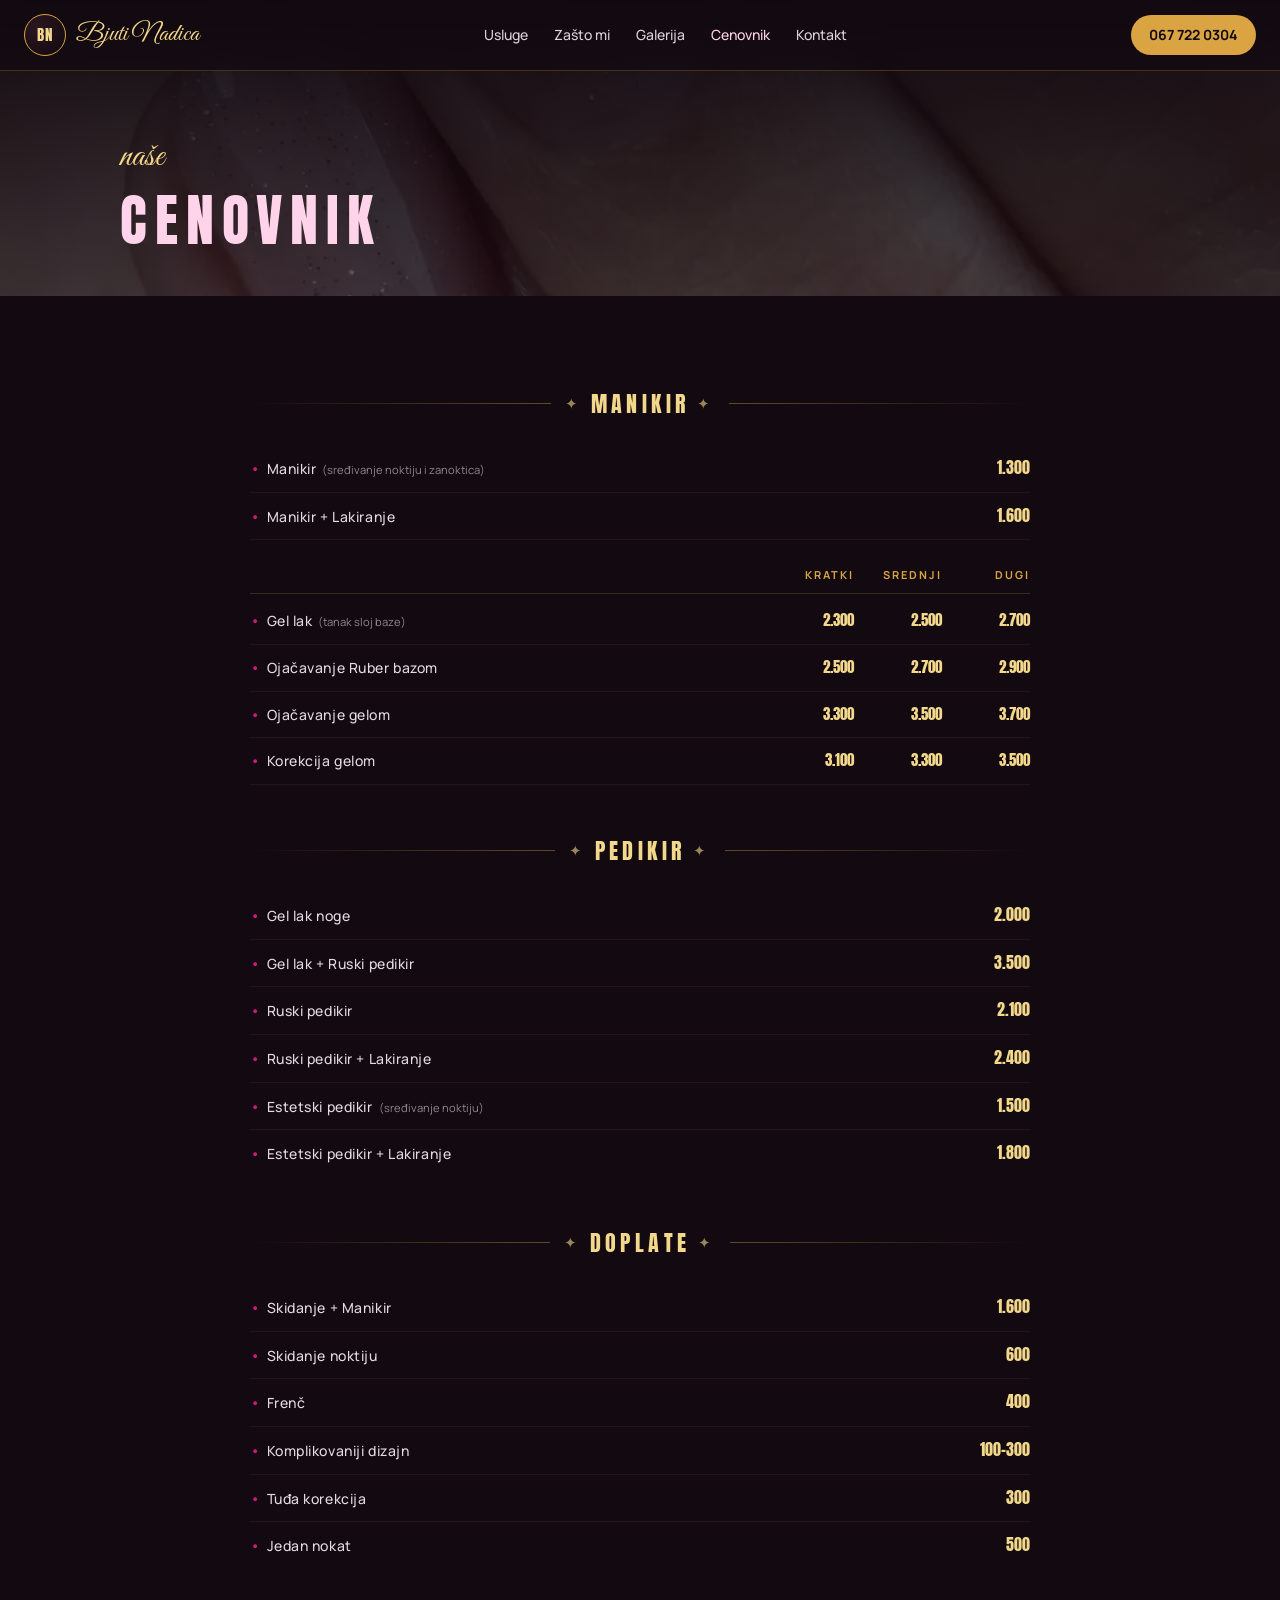
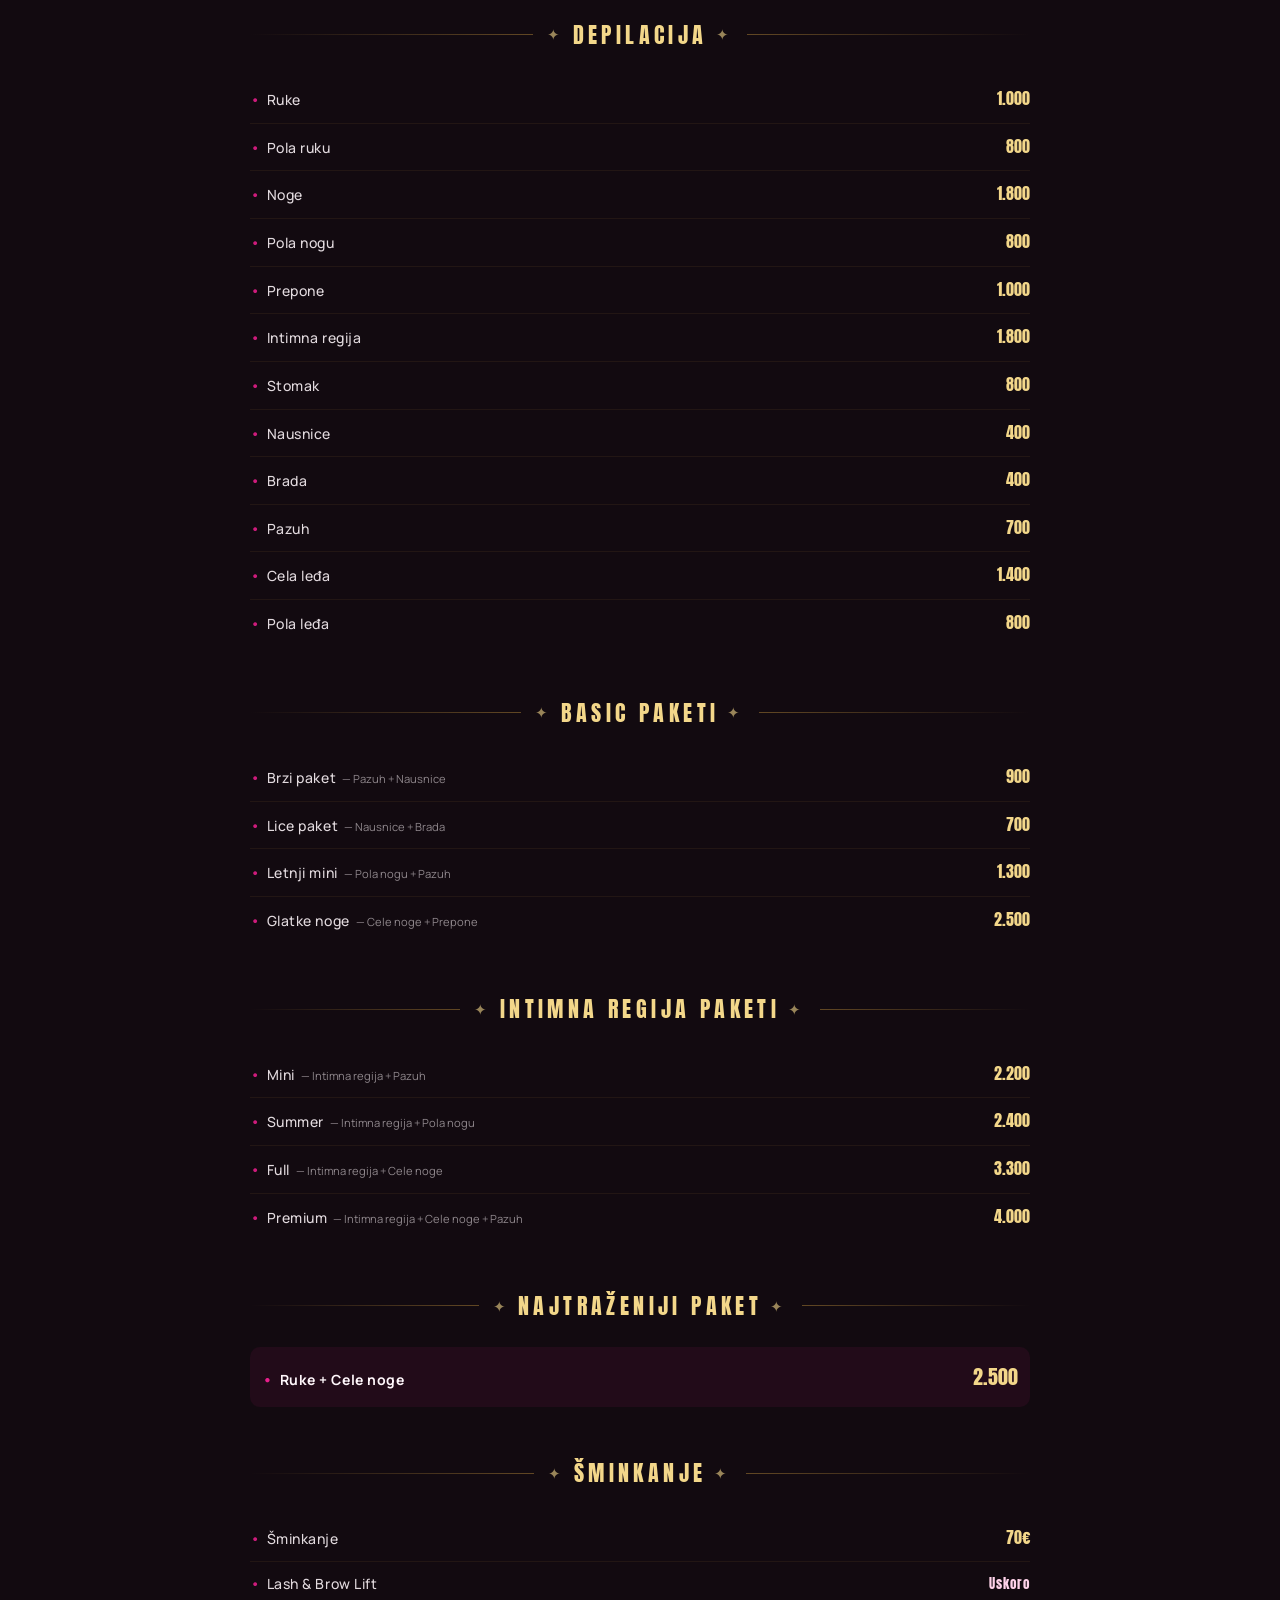
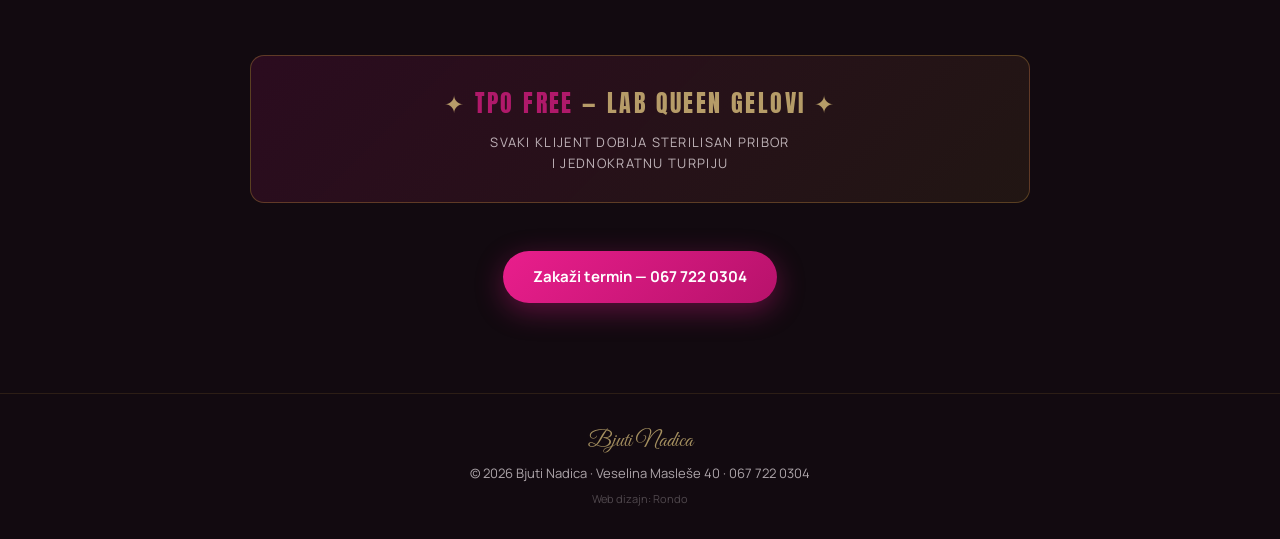
==== commit 7dccd572: "Dodaj hamburger meni za mobilnu verziju Co-Authored-By: Claude Sonnet 4.6 <noreply@anthropic.com>" ====
--- a/cenovnik.html
+++ b/cenovnik.html
@@ -17,7 +17,7 @@
     <span class="logo-znak">BN</span>
     <span class="logo-ime">Bjuti Nadica</span>
   </a>
-  <nav aria-label="Glavna navigacija">
+  <nav id="glavna-nav" aria-label="Glavna navigacija">
     <a href="index.html#usluge">Usluge</a>
     <a href="index.html#zasto">Zašto mi</a>
     <a href="galerija.html">Galerija</a>
@@ -25,6 +25,9 @@
     <a href="index.html#kontakt">Kontakt</a>
   </nav>
   <a class="header-tel" href="tel:0677220304">067 722 0304</a>
+  <button class="hamburger" id="hamburger" aria-label="Otvori meni" aria-expanded="false" aria-controls="glavna-nav">
+    <span></span><span></span><span></span>
+  </button>
 </header>
 
 <!-- HERO -->
@@ -305,5 +308,25 @@
   <br><span style="font-size:11px;opacity:.4;margin-top:6px;display:inline-block;">Web dizajn: <a href="https://rondo.rs" target="_blank" rel="noopener" style="color:inherit;text-decoration:none;opacity:1;">Rondo</a></span>
 </footer>
 
+<script>
+(function() {
+  var btn = document.getElementById('hamburger');
+  var nav = document.getElementById('glavna-nav');
+  btn.addEventListener('click', function() {
+    var open = nav.classList.toggle('nav-open');
+    btn.setAttribute('aria-expanded', open);
+    btn.classList.toggle('is-open', open);
+    document.body.classList.toggle('nav-overlay', open);
+  });
+  nav.querySelectorAll('a').forEach(function(link) {
+    link.addEventListener('click', function() {
+      nav.classList.remove('nav-open');
+      btn.setAttribute('aria-expanded', 'false');
+      btn.classList.remove('is-open');
+      document.body.classList.remove('nav-overlay');
+    });
+  });
+})();
+</script>
 </body>
 </html>
--- a/style.css
+++ b/style.css
@@ -63,7 +63,47 @@
   transition: var(--transition); white-space: nowrap;
 }
 .header-tel:hover { background: var(--zlatna-svetla); }
-@media (max-width: 760px) { nav { display: none; } }
+/* ─── HAMBURGER ─── */
+.hamburger {
+  display: none;
+  flex-direction: column; justify-content: center; align-items: center; gap: 5px;
+  width: 40px; height: 40px; padding: 6px;
+  background: none; border: none; cursor: pointer;
+  z-index: 60;
+}
+.hamburger span {
+  display: block; width: 22px; height: 2px;
+  background: var(--zlatna-svetla);
+  border-radius: 2px;
+  transition: transform 0.25s, opacity 0.25s;
+  transform-origin: center;
+}
+.hamburger.is-open span:nth-child(1) { transform: translateY(7px) rotate(45deg); }
+.hamburger.is-open span:nth-child(2) { opacity: 0; }
+.hamburger.is-open span:nth-child(3) { transform: translateY(-7px) rotate(-45deg); }
+
+@media (max-width: 760px) {
+  .hamburger { display: flex; }
+  .header-tel { display: none; }
+  nav {
+    display: flex; flex-direction: column; gap: 0;
+    position: fixed; inset: 0 0 0 30%;
+    background: rgba(18,10,16,.97);
+    backdrop-filter: blur(12px);
+    border-left: 1px solid rgba(217,164,65,.2);
+    padding: 80px 32px 40px;
+    transform: translateX(100%);
+    transition: transform 0.28s cubic-bezier(.4,0,.2,1);
+    z-index: 55;
+  }
+  nav.nav-open { transform: translateX(0); }
+  nav a { font-size: 18px; padding: 14px 0; border-bottom: 1px solid rgba(255,255,255,.06); opacity: .9; }
+  nav a:last-child { border-bottom: none; }
+  body.nav-overlay::before {
+    content: ""; position: fixed; inset: 0;
+    background: rgba(0,0,0,.55); z-index: 54;
+  }
+}
 
 /* ─── HERO ─── */
 .hero {
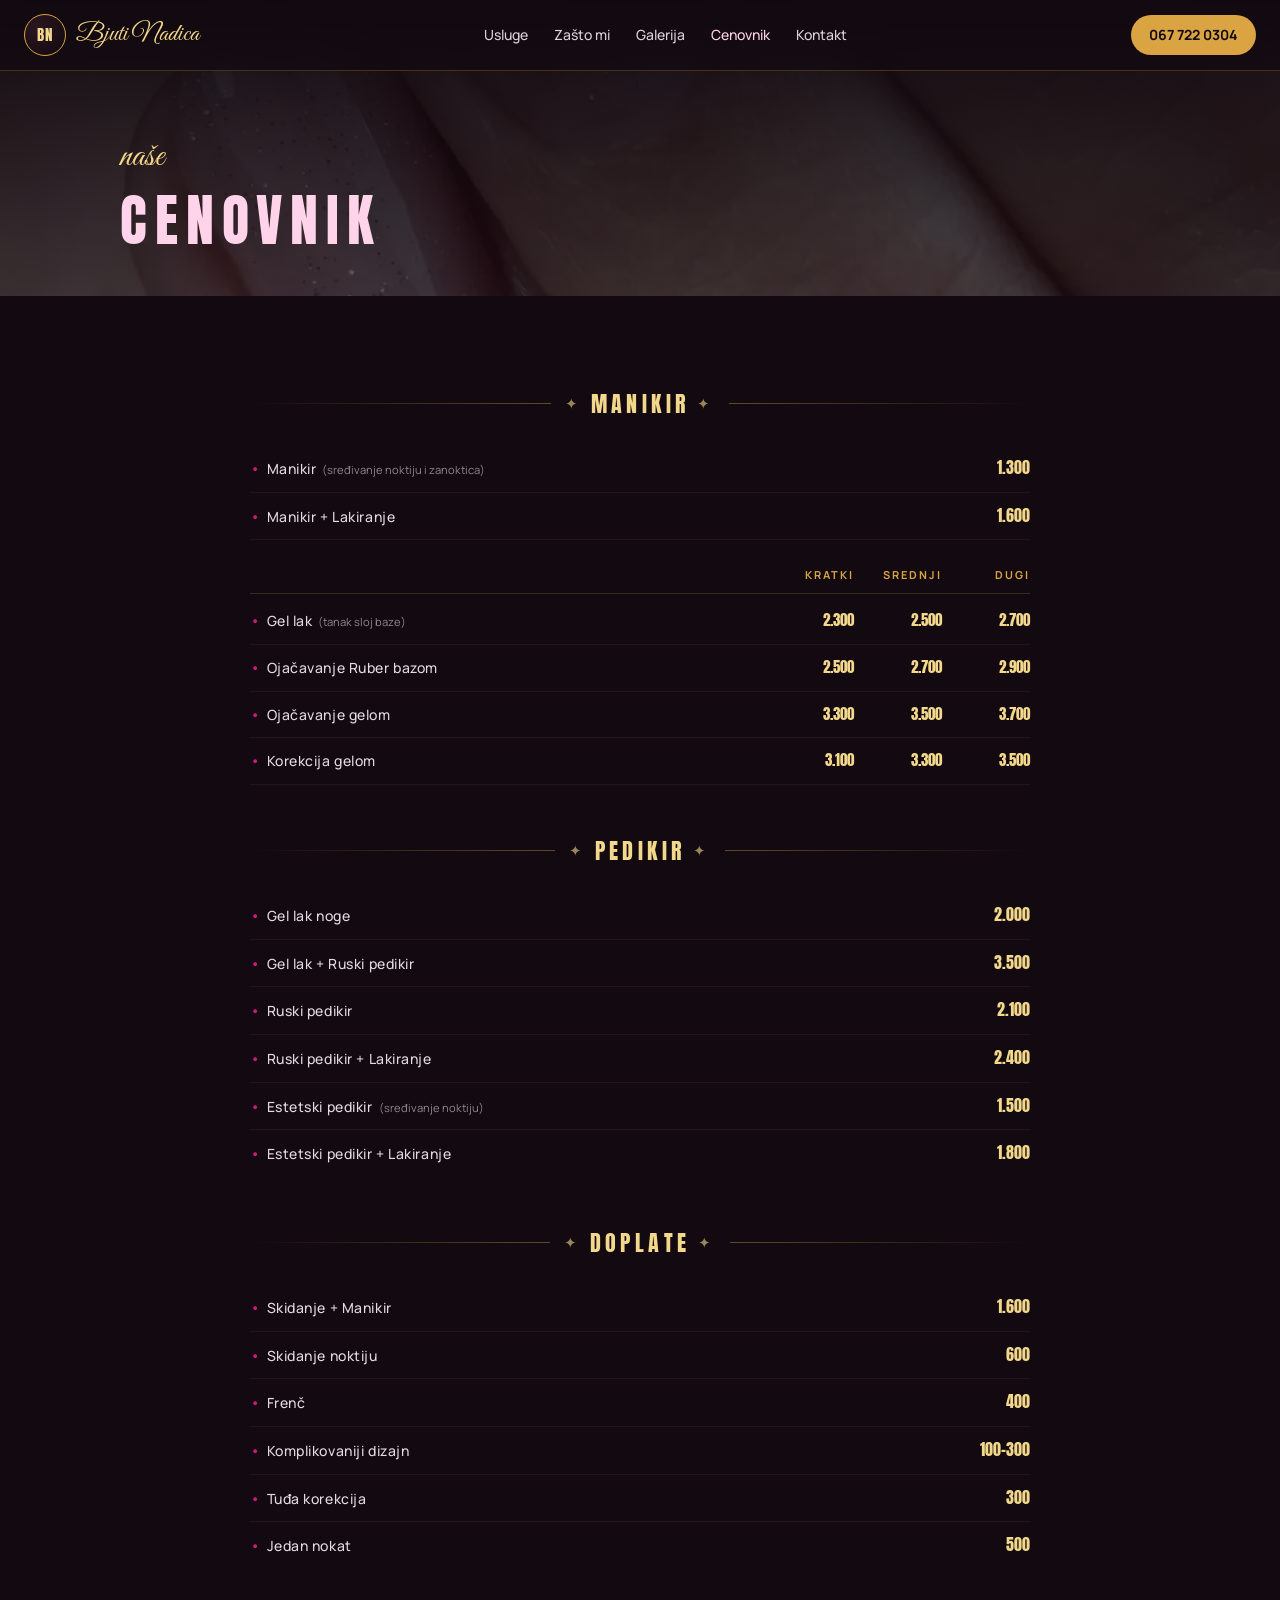
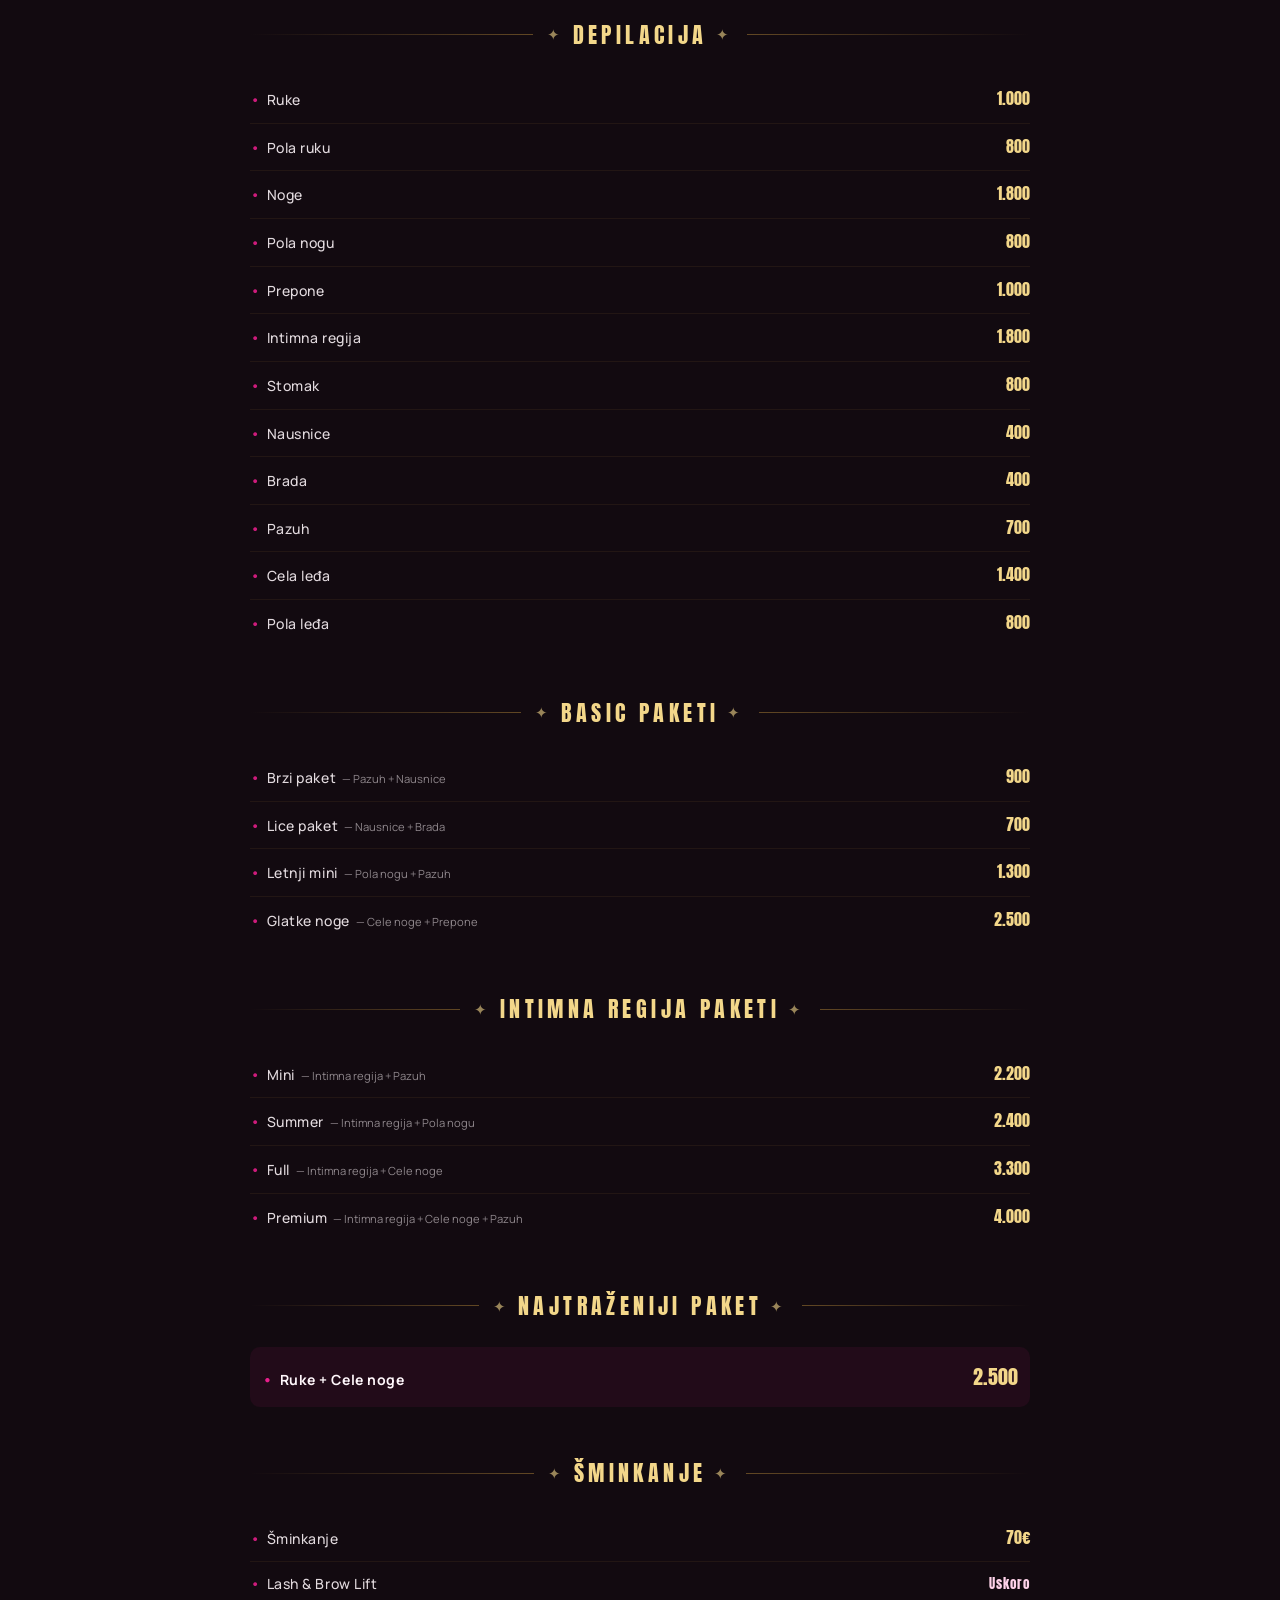
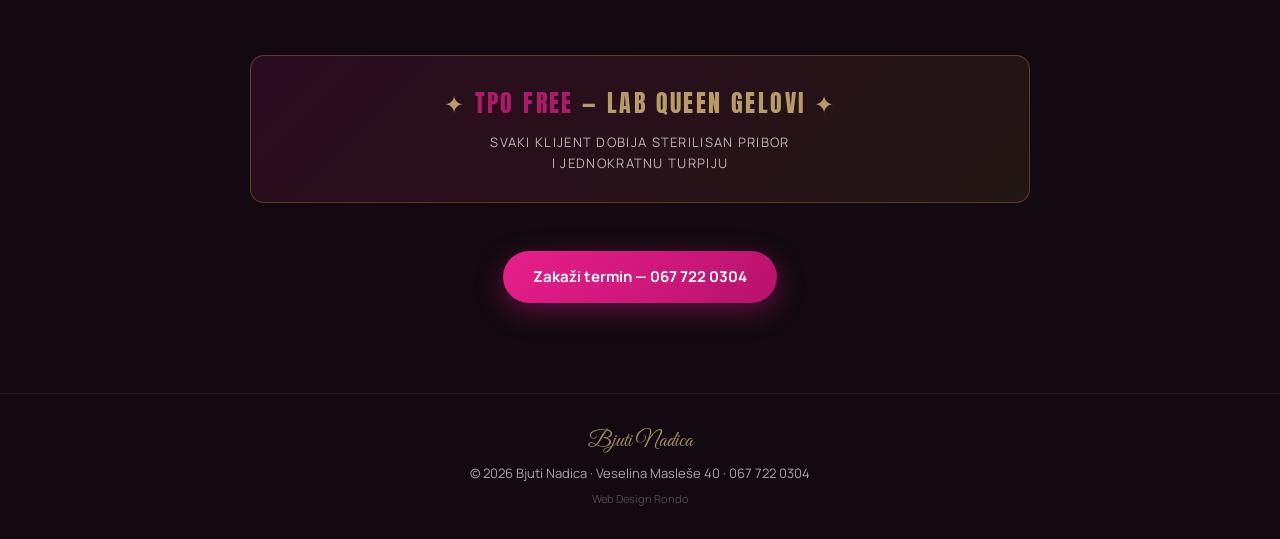
==== commit 548f59bd: "Footer: Web dizajn → Web Design Rondo (bez dvotačke) Co-Authored-By: Claude Sonnet 4.6 <noreply@anth" ====
--- a/cenovnik.html
+++ b/cenovnik.html
@@ -305,7 +305,7 @@
 <footer>
   <span class="script">Bjuti Nadica</span>
   © 2026 Bjuti Nadica · Veselina Masleše 40 · 067 722 0304
-  <br><span style="font-size:11px;opacity:.4;margin-top:6px;display:inline-block;">Web dizajn: <a href="https://rondo.rs" target="_blank" rel="noopener" style="color:inherit;text-decoration:none;opacity:1;">Rondo</a></span>
+  <br><span style="font-size:11px;opacity:.4;margin-top:6px;display:inline-block;">Web Design <a href="https://rondo.rs" target="_blank" rel="noopener" style="color:inherit;text-decoration:none;opacity:1;">Rondo</a></span>
 </footer>
 
 <script>
--- a/style.css
+++ b/style.css
@@ -35,7 +35,7 @@
 
 /* ─── HEADER ─── */
 header {
-  position: fixed; inset: 0 0 auto 0; z-index: 50;
+  position: fixed; inset: 0 0 auto 0; z-index: 100;
   display: flex; align-items: center; justify-content: space-between;
   padding: 14px 24px;
   background: linear-gradient(to bottom, rgba(18,10,16,.92), rgba(18,10,16,.75));
@@ -94,14 +94,14 @@
     padding: 80px 32px 40px;
     transform: translateX(100%);
     transition: transform 0.28s cubic-bezier(.4,0,.2,1);
-    z-index: 55;
+    z-index: 99;
   }
   nav.nav-open { transform: translateX(0); }
   nav a { font-size: 18px; padding: 14px 0; border-bottom: 1px solid rgba(255,255,255,.06); opacity: .9; }
   nav a:last-child { border-bottom: none; }
   body.nav-overlay::before {
     content: ""; position: fixed; inset: 0;
-    background: rgba(0,0,0,.55); z-index: 54;
+    background: rgba(0,0,0,.55); z-index: 98;
   }
 }
 
@@ -561,6 +561,7 @@
 .galerija-item[hidden] { display: none; }
 
 /* ─── LIGHTBOX ─── */
+dialog.lightbox:not([open]) { display: none; }
 dialog.lightbox {
   background: rgba(18,10,16,.97);
   border: none; padding: 0;
@@ -595,6 +596,17 @@
 .lightbox-nav:hover { background: var(--magenta); }
 .lightbox-prev { left: 1rem; }
 .lightbox-next { right: 1rem; }
+.lb-counter {
+  position: absolute;
+  bottom: 1rem;
+  left: 50%;
+  transform: translateX(-50%);
+  font-size: 12px;
+  letter-spacing: .1em;
+  color: rgba(255,247,251,.45);
+  pointer-events: none;
+  white-space: nowrap;
+}
 
 /* ─── RESPONSIVE ─── */
 @media (max-width: 900px) {
@@ -604,7 +616,7 @@
   .hero-photos { grid-template-columns: repeat(2, 1fr); grid-template-rows: repeat(2, 1fr); }
   .galerija-grid { grid-template-columns: repeat(2, 1fr); gap: 0.6rem; }
   .filter-btn { font-size: 0.76rem; padding: 0.45rem 0.9rem; }
-  .lightbox-nav { display: none; }
+  .lightbox-nav { width: 44px; height: 44px; font-size: 1.1rem; }
   .lightbox-img { max-width: 95vw; max-height: 80vh; }
 }
 @media (max-width: 380px) {
